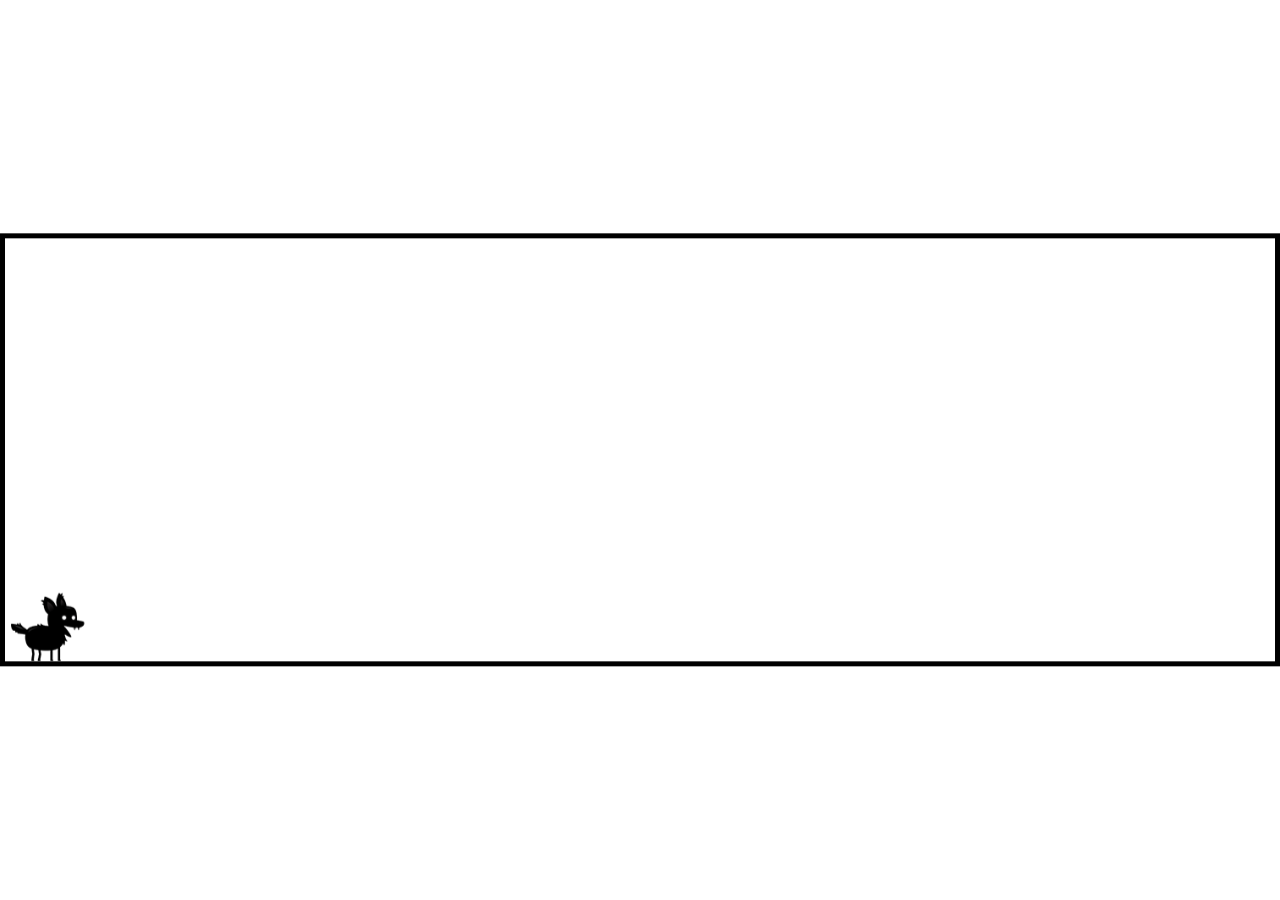
==== endless-runner-game/index.html @ 54ff83d3 "Created project structure, Game class, and Player class." ====
<!DOCTYPE html>
<html lang="en">
  <head>
    <meta charset="UTF-8" />
    <meta http-equiv="X-UA-Compatible" content="IE=edge" />
    <meta name="viewport" content="width=device-width, initial-scale=1.0" />
    <title>Endless Runner</title>
    <link rel="stylesheet" href="./style.css" />
  </head>
  <body>
    <canvas id="canvas1"></canvas>

    <img src="./assets/player/player.png" id="player" />

    <script src="./main.js" type="module"></script>
  </body>
</html>
---- endless-runner-game/style.css ----
* {
  margin: 0;
  padding: 0;
  box-sizing: border-box;
}

#canvas1 {
  border: 5px solid black;
  position: absolute;
  top: 50%;
  left: 50%;
  transform: translate(-50%, -50%);
  max-width: 100%;
  max-height: 100%;
}

#player {
  display: none;
}
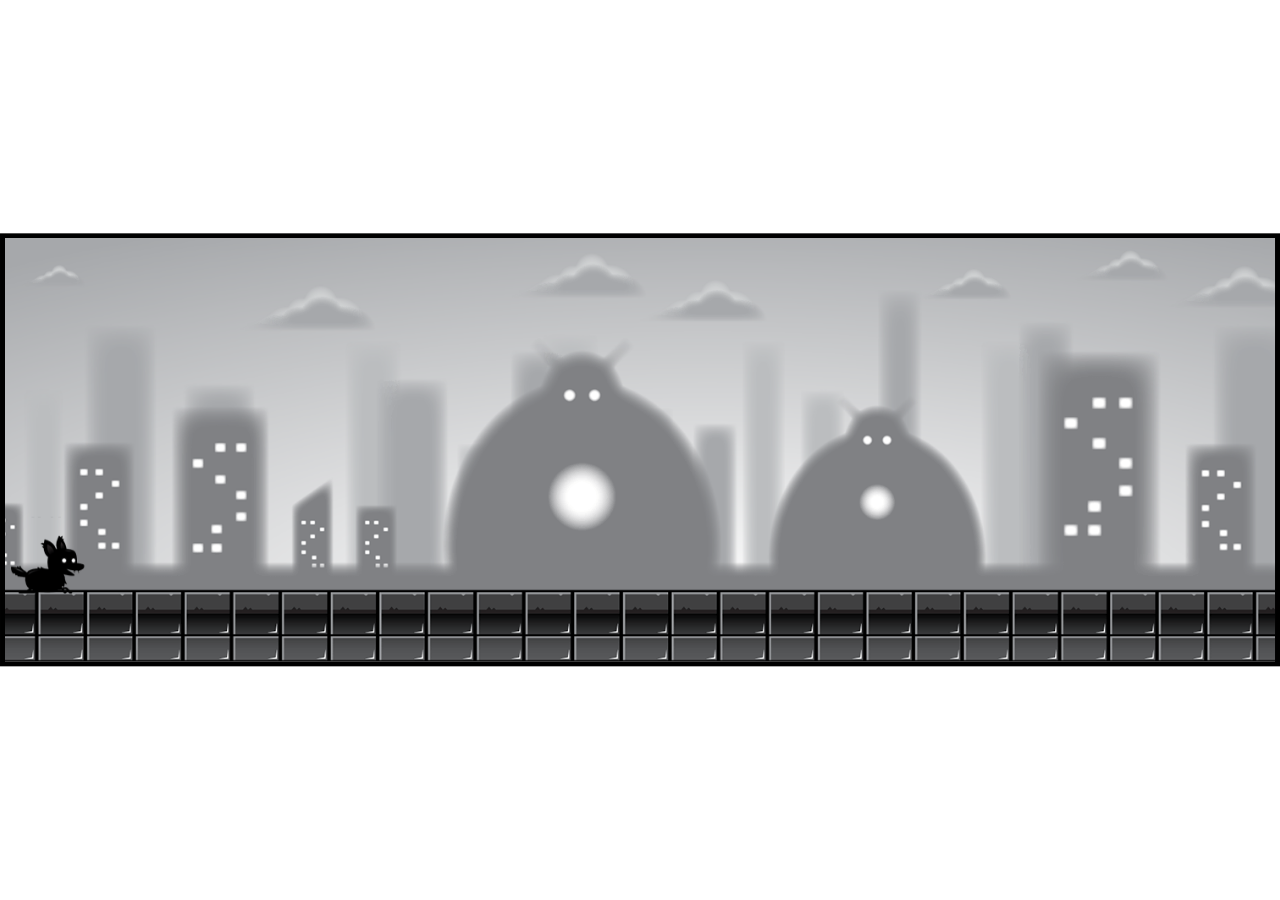
==== commit 02628efa: "Added background layers and gave each of them a custom speed for a parallax effect." ====
--- a/endless-runner-game/index.html
+++ b/endless-runner-game/index.html
@@ -11,6 +11,11 @@
     <canvas id="canvas1"></canvas>
 
     <img src="./assets/player/player.png" id="player" />
+    <img src="./assets/background/city/layer-1.png" id="layer1" />
+    <img src="./assets/background/city/layer-2.png" id="layer2" />
+    <img src="./assets/background/city/layer-3.png" id="layer3" />
+    <img src="./assets/background/city/layer-4.png" id="layer4" />
+    <img src="./assets/background/city/layer-5.png" id="layer5" />
 
     <script src="./main.js" type="module"></script>
   </body>
--- a/endless-runner-game/style.css
+++ b/endless-runner-game/style.css
@@ -14,6 +14,11 @@
   max-height: 100%;
 }
 
-#player {
+#player,
+#layer1,
+#layer2,
+#layer3,
+#layer4,
+#layer5 {
   display: none;
 }
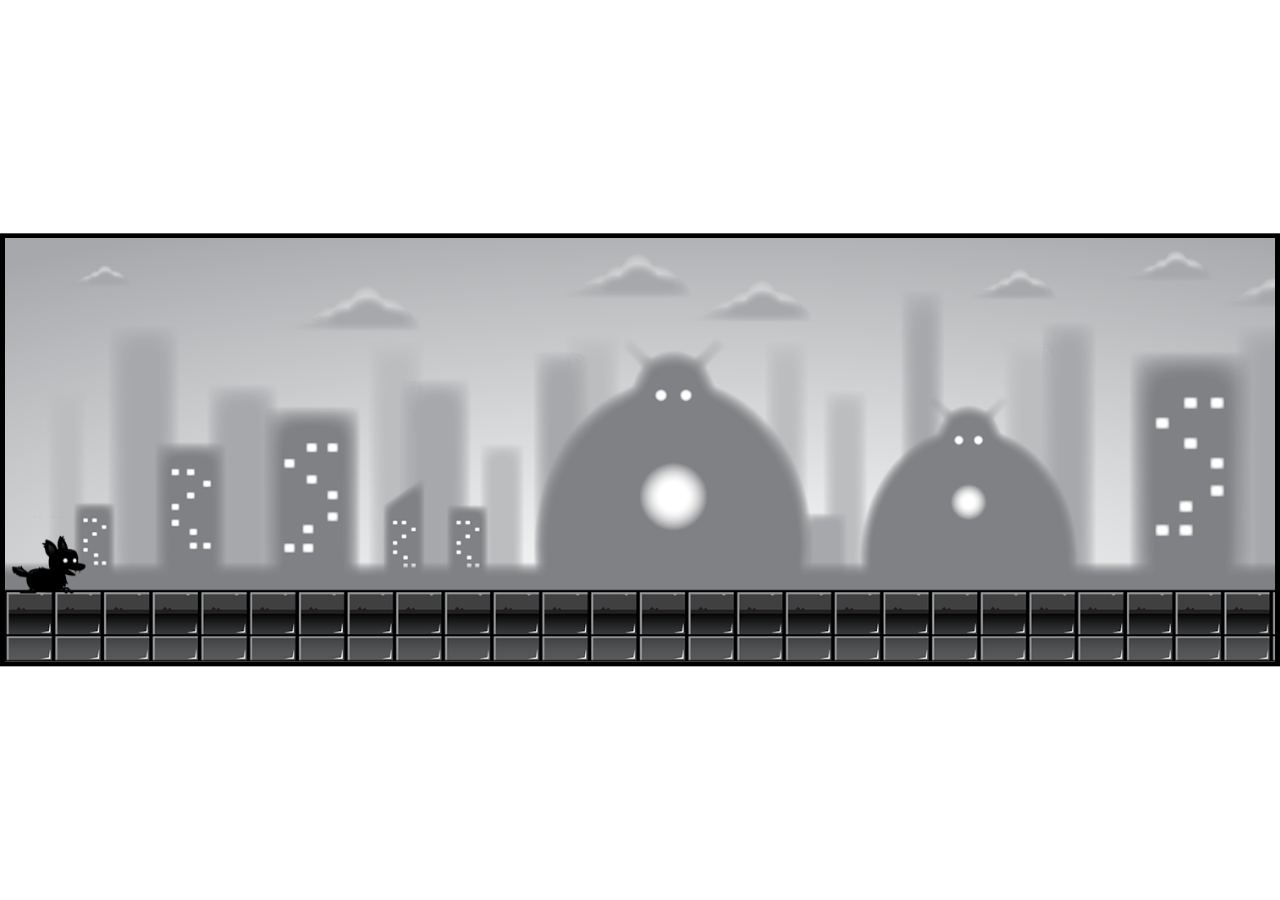
==== commit b0cfa348: "Added enemies to the game and integrated them into the canvas and game class." ====
--- a/endless-runner-game/index.html
+++ b/endless-runner-game/index.html
@@ -16,6 +16,9 @@
     <img src="./assets/background/city/layer-3.png" id="layer3" />
     <img src="./assets/background/city/layer-4.png" id="layer4" />
     <img src="./assets/background/city/layer-5.png" id="layer5" />
+    <img src="./assets/enemies/enemy_fly.png" id="enemy_fly" />
+    <img src="./assets/enemies/enemy_plant.png" id="enemy_plant" />
+    <img src="./assets/enemies/enemy_spider_big.png" id="enemy_spider" />
 
     <script src="./main.js" type="module"></script>
   </body>
--- a/endless-runner-game/style.css
+++ b/endless-runner-game/style.css
@@ -19,6 +19,9 @@
 #layer2,
 #layer3,
 #layer4,
-#layer5 {
+#layer5,
+#enemy_fly,
+#enemy_plant,
+#enemy_spider {
   display: none;
 }
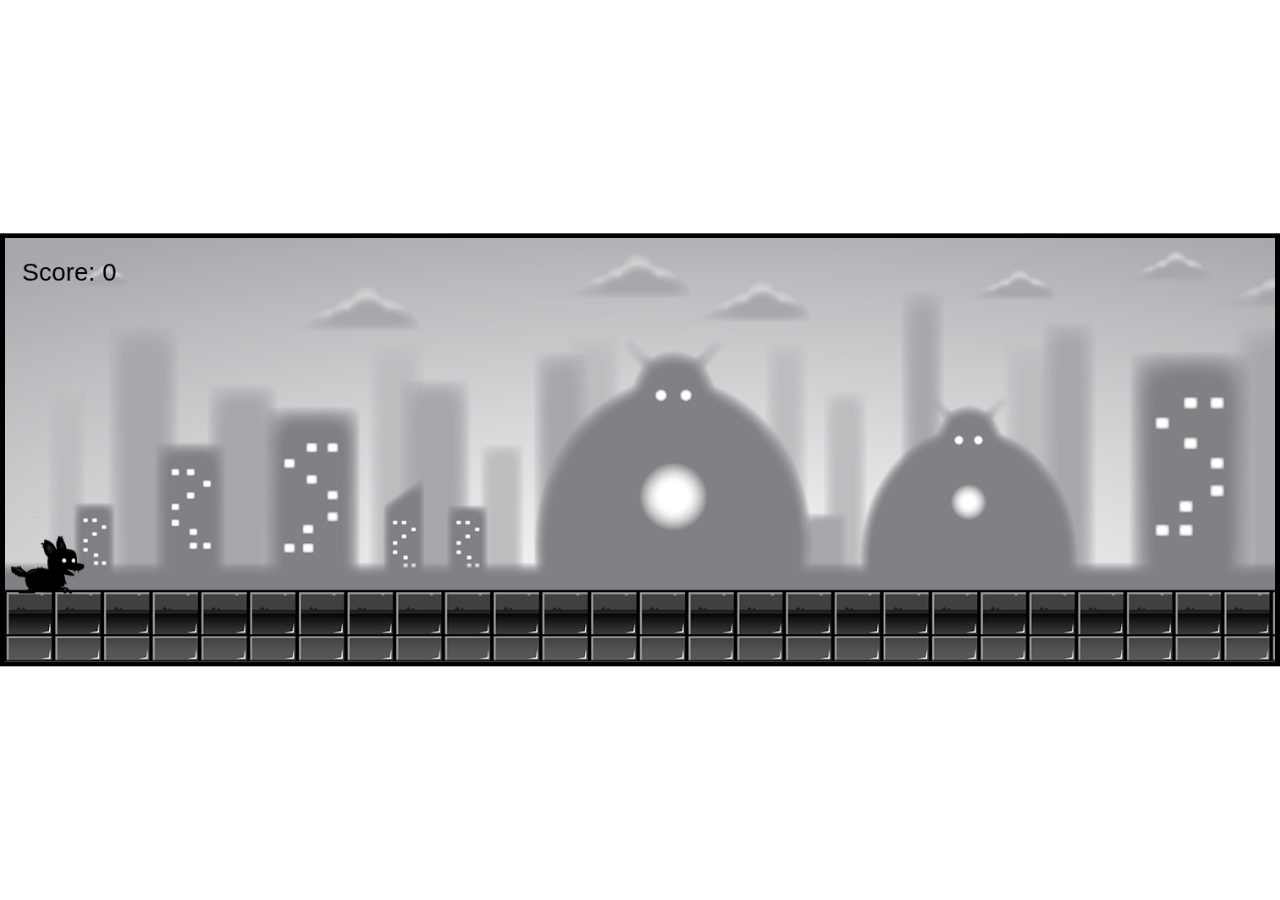
==== commit 32eb324b: "Added fire particles when rolling." ====
--- a/endless-runner-game/index.html
+++ b/endless-runner-game/index.html
@@ -19,6 +19,7 @@
     <img src="./assets/enemies/enemy_fly.png" id="enemy_fly" />
     <img src="./assets/enemies/enemy_plant.png" id="enemy_plant" />
     <img src="./assets/enemies/enemy_spider_big.png" id="enemy_spider" />
+    <img src="./assets/effects/fire.png" id="fire" />
 
     <script src="./main.js" type="module"></script>
   </body>
--- a/endless-runner-game/style.css
+++ b/endless-runner-game/style.css
@@ -22,6 +22,7 @@
 #layer5,
 #enemy_fly,
 #enemy_plant,
-#enemy_spider {
+#enemy_spider,
+#fire {
   display: none;
 }
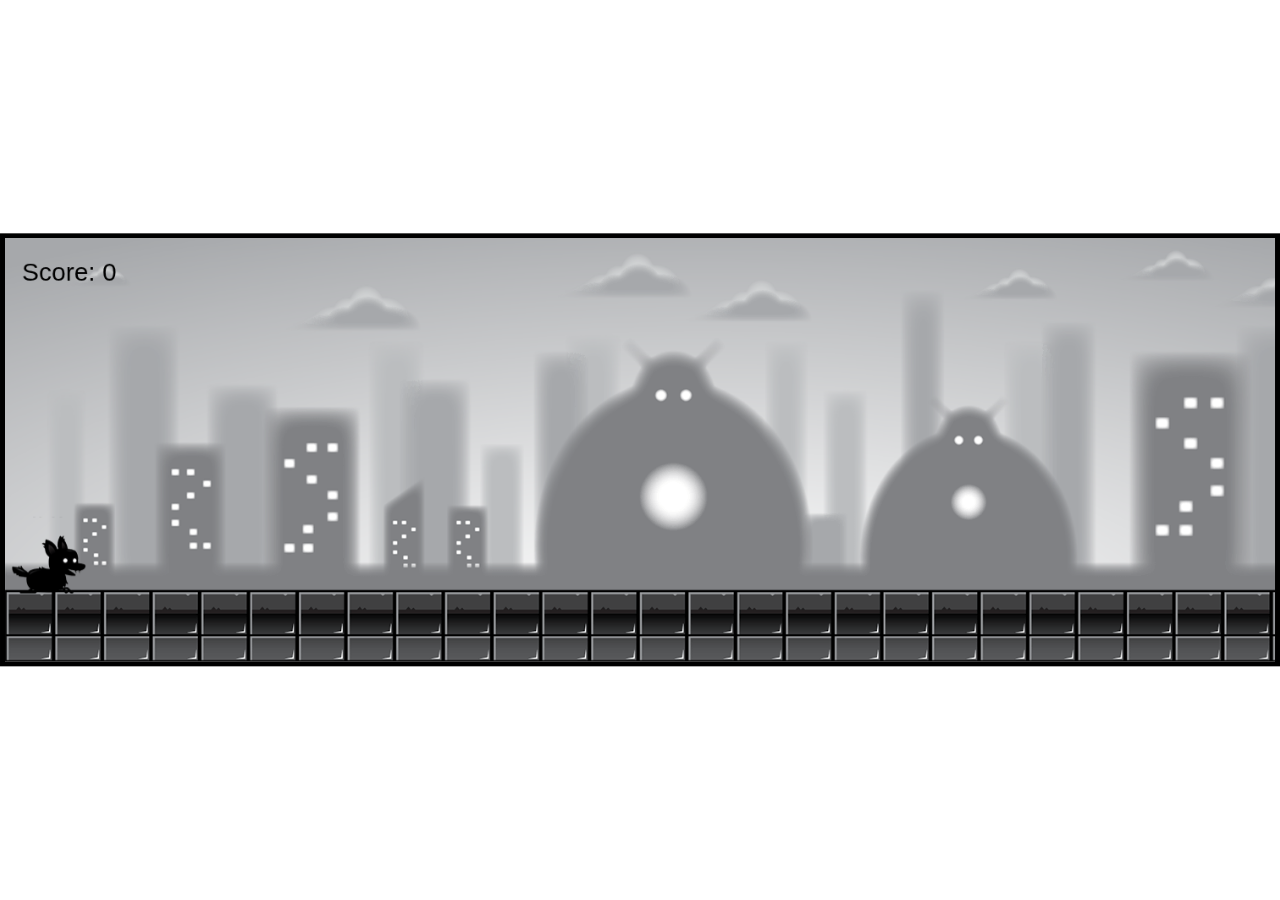
==== commit 246dcb5e: "Added a collision animations." ====
--- a/endless-runner-game/index.html
+++ b/endless-runner-game/index.html
@@ -20,6 +20,7 @@
     <img src="./assets/enemies/enemy_plant.png" id="enemy_plant" />
     <img src="./assets/enemies/enemy_spider_big.png" id="enemy_spider" />
     <img src="./assets/effects/fire.png" id="fire" />
+    <img src="./assets/effects/boom.png" id="collisionAnimation" />
 
     <script src="./main.js" type="module"></script>
   </body>
--- a/endless-runner-game/style.css
+++ b/endless-runner-game/style.css
@@ -23,6 +23,7 @@
 #enemy_fly,
 #enemy_plant,
 #enemy_spider,
-#fire {
+#fire,
+#collisionAnimation {
   display: none;
 }
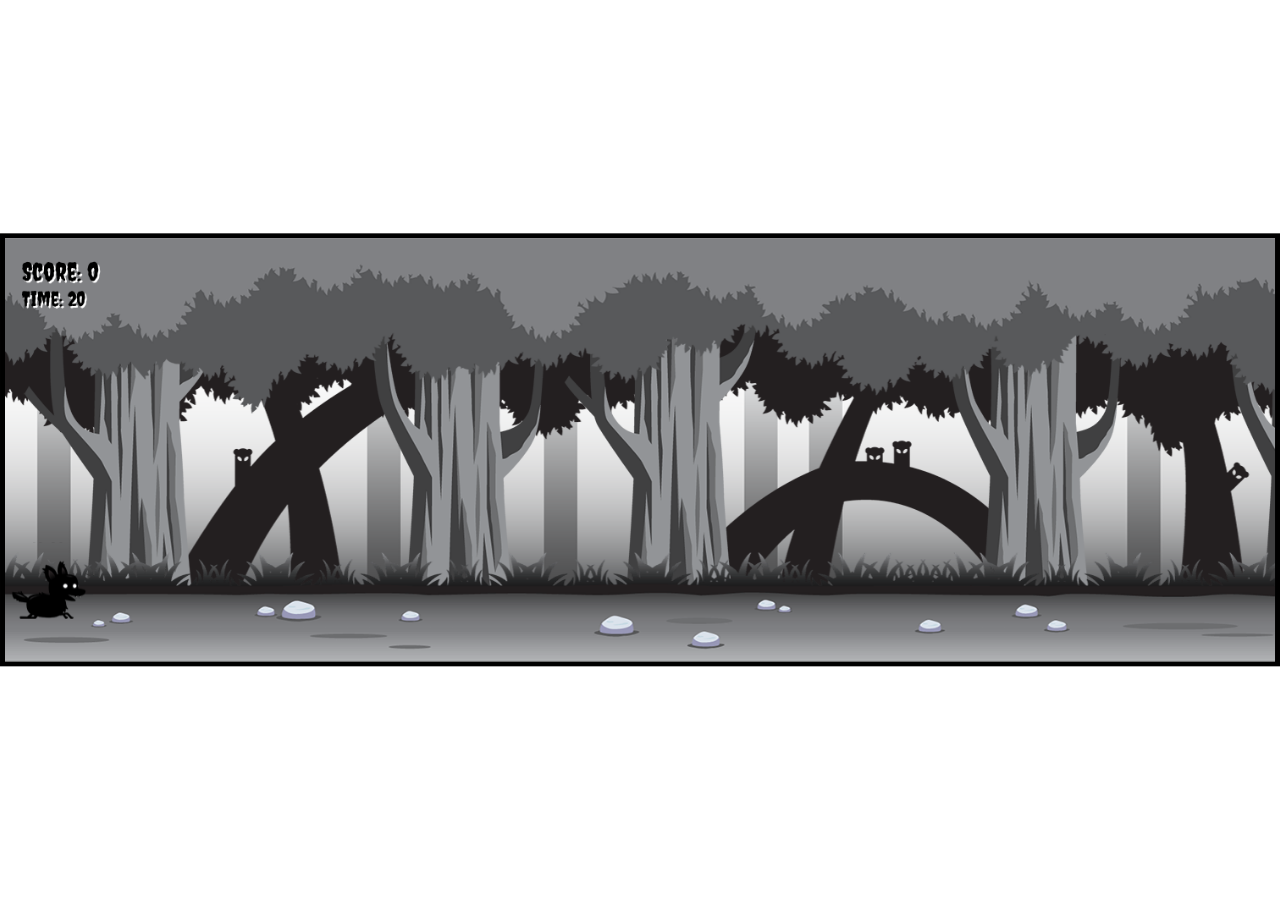
==== commit 37e6a98a: "Added a new background and updated font style." ====
--- a/endless-runner-game/index.html
+++ b/endless-runner-game/index.html
@@ -5,6 +5,12 @@
     <meta http-equiv="X-UA-Compatible" content="IE=edge" />
     <meta name="viewport" content="width=device-width, initial-scale=1.0" />
     <title>Endless Runner</title>
+    <link rel="preconnect" href="https://fonts.googleapis.com" />
+    <link rel="preconnect" href="https://fonts.gstatic.com" crossorigin />
+    <link
+      href="https://fonts.googleapis.com/css2?family=Creepster&display=swap"
+      rel="stylesheet"
+    />
     <link rel="stylesheet" href="./style.css" />
   </head>
   <body>
@@ -16,6 +22,11 @@
     <img src="./assets/background/city/layer-3.png" id="layer3" />
     <img src="./assets/background/city/layer-4.png" id="layer4" />
     <img src="./assets/background/city/layer-5.png" id="layer5" />
+    <img src="./assets/background/forest/layer-1.png" id="forestLayer1" />
+    <img src="./assets/background/forest/layer-2.png" id="forestLayer2" />
+    <img src="./assets/background/forest/layer-3.png" id="forestLayer3" />
+    <img src="./assets/background/forest/layer-4.png" id="forestLayer4" />
+    <img src="./assets/background/forest/layer-5.png" id="forestLayer5" />
     <img src="./assets/enemies/enemy_fly.png" id="enemy_fly" />
     <img src="./assets/enemies/enemy_plant.png" id="enemy_plant" />
     <img src="./assets/enemies/enemy_spider_big.png" id="enemy_spider" />
--- a/endless-runner-game/style.css
+++ b/endless-runner-game/style.css
@@ -12,6 +12,7 @@
   transform: translate(-50%, -50%);
   max-width: 100%;
   max-height: 100%;
+  font-family: "Creepster", cursive;
 }
 
 #player,
@@ -20,6 +21,11 @@
 #layer3,
 #layer4,
 #layer5,
+#forestLayer1,
+#forestLayer2,
+#forestLayer3,
+#forestLayer4,
+#forestLayer5,
 #enemy_fly,
 #enemy_plant,
 #enemy_spider,
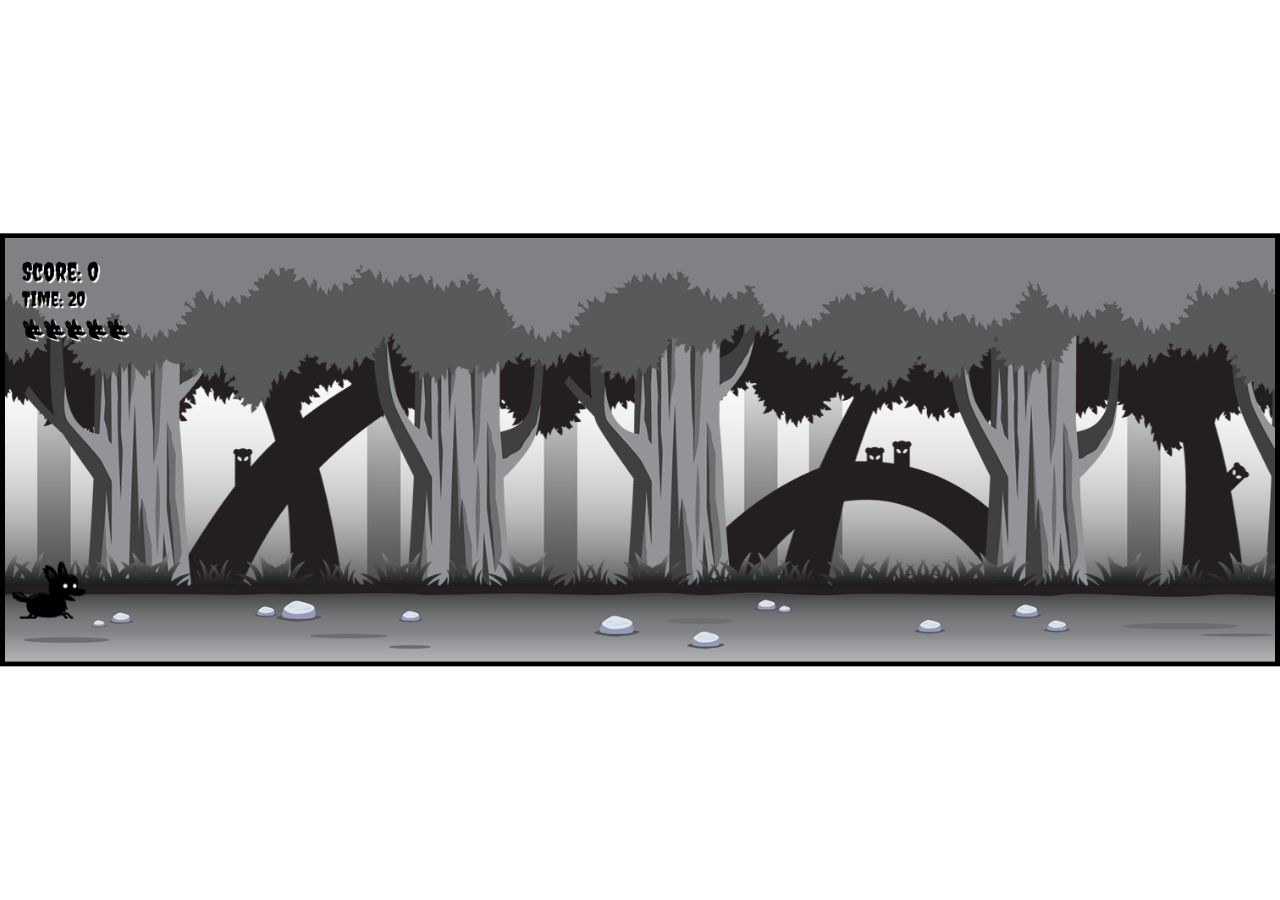
==== commit 73d934b7: "Added lives for the player." ====
--- a/endless-runner-game/index.html
+++ b/endless-runner-game/index.html
@@ -32,6 +32,7 @@
     <img src="./assets/enemies/enemy_spider_big.png" id="enemy_spider" />
     <img src="./assets/effects/fire.png" id="fire" />
     <img src="./assets/effects/boom.png" id="collisionAnimation" />
+    <img src="./assets/lives/lives.png" id="lives" />
 
     <script src="./main.js" type="module"></script>
   </body>
--- a/endless-runner-game/style.css
+++ b/endless-runner-game/style.css
@@ -30,6 +30,7 @@
 #enemy_plant,
 #enemy_spider,
 #fire,
-#collisionAnimation {
+#collisionAnimation,
+#lives {
   display: none;
 }
